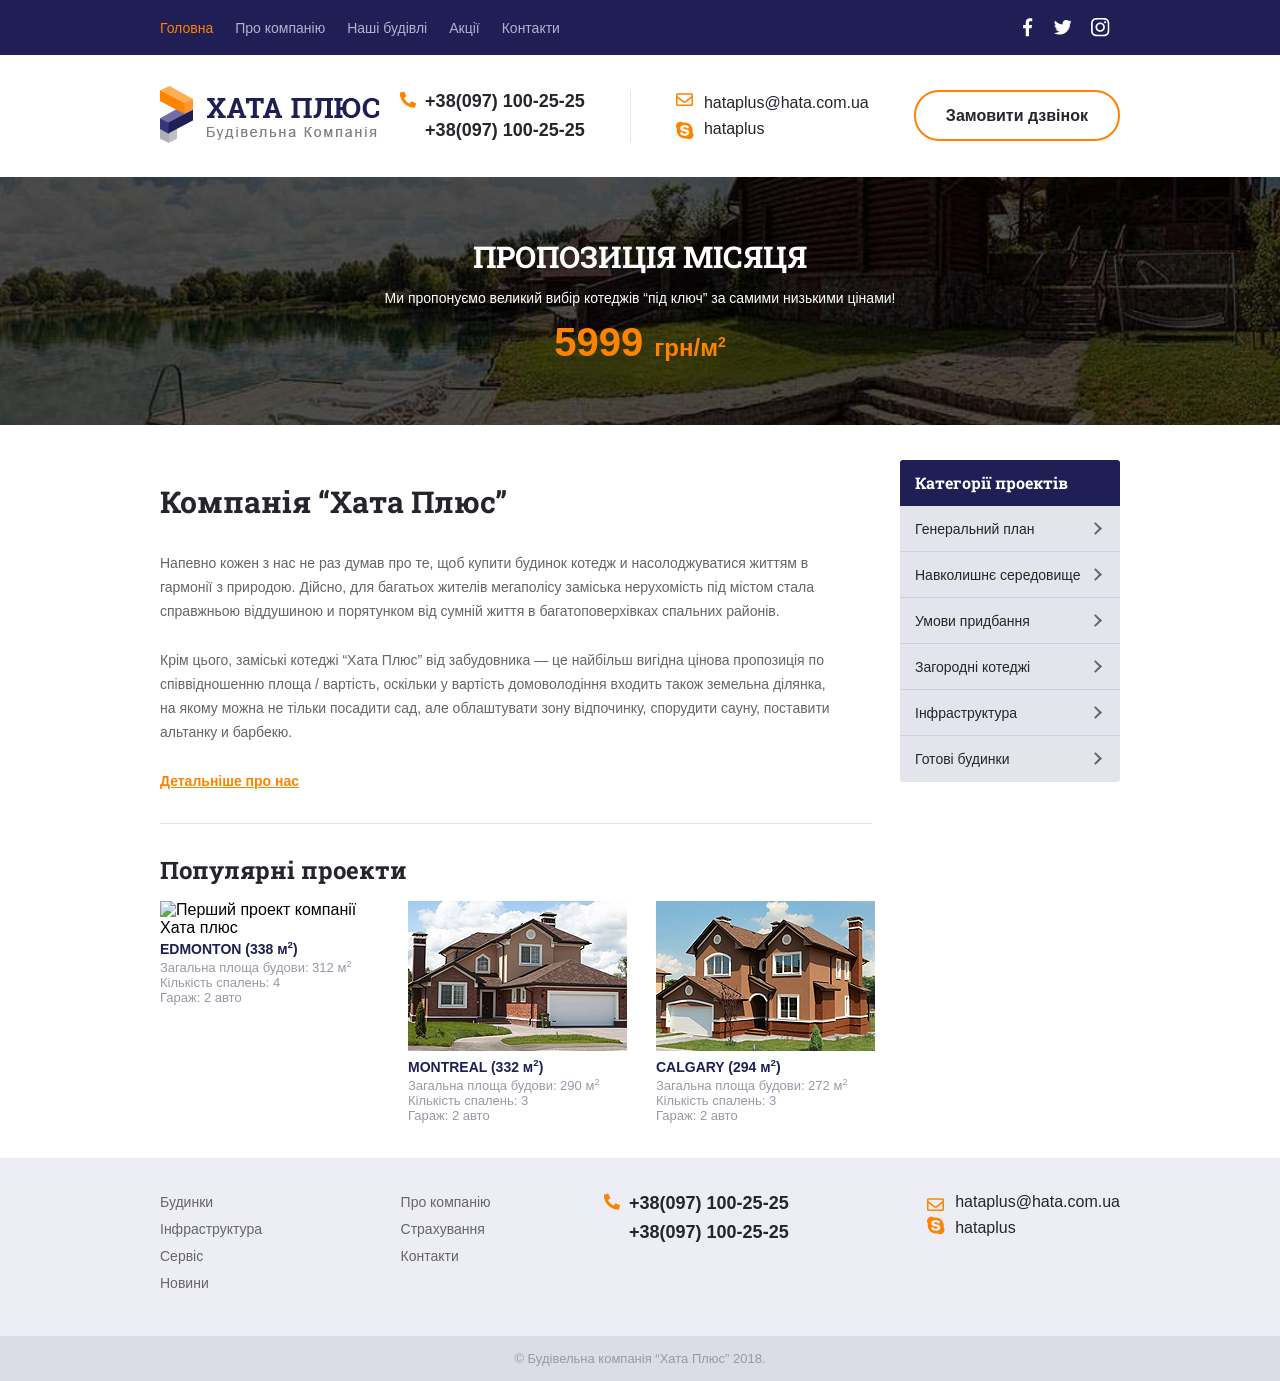
==== index.html @ a2377d91 "Upload" ====
<!DOCTYPE html>
<html lang="uk">

<head>
    <meta charset="UTF-8">
    <meta http-equiv="X-UA-Compatible" content="IE=edge">
    <link rel="stylesheet" href="css/style.css">
    <link rel="shortcut icon" href="img/logotup-site.png" type="image/x-icon">
    <title>Hata-plus. Будівельна компанія, продаж домів, проекти</title>
</head>

<body>
    <!-- HEADER -->
    <header>
        <div class="header_wrapper">
            <nav>
                <ul class="header_ul">
                    <li><a id="orange" href="index.html">Головна</a></li>
                    <li><a href="#">Про компанію</a></li>
                    <li><a href="build_list.html">Наші будівлі</a></li>
                    <li><a href="#">Акції</a></li>
                    <li><a href="mapa_contacts.html">Контакти</a></li>
                </ul>
            </nav>
            <div class="icons">
                <ul>
                    <li><a class="fb" href="#"></a></li>
                    <li><a class="tw" href="#"></a></li>
                    <li><a class="inst" href="#"></a></li>
                </ul>
            </div>  
        </div>
    </header>
    <!-- HEADER -->

    <!-- Menu -->

    <div class="wrapper-first">
        <picture class="logo">
            <source srcset="img/logo.webp" type="image/webp"></a>
            <a href="index.html"><img src="img/logo.png" alt="Логотип будівельної компаніаї Hata-plus"></a>
        </picture>

        <div class="contacts">      
            <nav>
                <ul>
                    <li class="phone"><a href="tel:+380971002525">+38(097) 100-25-25</a></li>
                    <li><a href="tel:+380971002525">+38(097) 100-25-25</a></li>
                </ul>
            </nav>
        </div>

        <div class="vertical-line"></div>

        <div class="gmail-image">
            <div class="image-iconss">
                <img src="img/email.png" alt="іконка почти Hata-plus">
                <img src="img/skype.png" alt="конка скайпа Hata-plus">
            </div>
    
            <div class="gmail">
                <ul>
                    <li><a href="milto: hataplus@hata.com.ua">hataplus@hata.com.ua</a></li>
                    <li><a href="skype: hataplus">hataplus</a></li>
                </ul>
            </div>
        </div>
        <div class="button-call">
            <a href="tel: +380971647256">Замовити дзвінок</a>
        </div>
    </div>
    <!-- Menu -->

    <!-- Main-bg-photo-text -->


    <div class="image-text">
        <p class="propoz-month">Пропозиція місяця</p>
        <p class="propoz-low-price">Ми пропонуємо великий вибір котеджів “під ключ” за самими низькими цінами!</p>
        <p class="maney">5999 <small>грн/м<sup>2</sup></small></p>
    </div>
    <!-- Main-bg-photo-text -->

    <!-- Main-text-links -->
    <div class="wrapper-second">
        <div class="nav-text">
            <main class="main">  
                <article>    
                    <h1 class="nav-title">Компанія “Хата Плюс”</h1>

                    <p class="main-text">Напевно кожен з нас не раз думав про те, щоб купити будинок котедж и насолоджуватися
                        життям в
                        гармонії з природою. Дійсно, для багатьох жителів мегаполісу заміська нерухомість під містом стала
                        справжньою віддушиною и порятунком від сумній життя в багатоповерхівках спальних районів.</p>

                    <p class="main-text">Крім цього, заміські котеджі “Хата Плюс” від забудовника — це найбільш вигідна цінова
                        пропозиція по
                        співвідношенню площа / вартість, оскільки у вартість домоволодіння входить також земельна ділянка, на
                        якому можна не тільки посадити сад, але облаштувати зону відпочинку, спорудити сауну, поставити альтанку
                        и барбекю.</p>

                    <p class="main-text"><a href="#">Детальніше про нас</a></p>
                    <hr>
                </article>   
            
            <section class="section">
                <p class="title-text-project">Популярні проекти</p>
                <div class="projects">
                    <figure class="figure">
                        <figcaption>
                            <a href="#"></a>
                            <img src="img/first-house.png" alt="Перший проект компанії Хата плюс">
                            <h4 class="projects-title">EDMONTON (338 м<sup><small>2</small></sup>)</h4>
                            <p class="projects-text">Загальна площа будови: 312 м<sup><small>2</small></sup></p>
                            <p class="projects-text">Кількість спалень: 4</p>
                            <p class="projects-text">Гараж: 2 авто</p>
                        </figcaption>
                    </figure>
    
                    <figure class="figure">
                        <figcaption>
                            <a href="#"></a>
                            <img src="img/second-house.png" alt="Другий проект компанії Хата плюс">
                            <h4 class="projects-title">MONTREAL (332 м<sup><small>2</small></sup>)</h4>
                            <p class="projects-text">Загальна площа будови: 290 м<sup><small>2</small></sup></p>
                            <p class="projects-text">Кількість спалень: 3</p>
                            <p class="projects-text">Гараж: 2 авто</p>
                        </figcaption>
                    </figure>
    
                    <figure class="figure">
                        <figcaption>
                            <a href="#"></a>
                            <img src="img/third-house.png" alt="Третій проект компанії Хата плюс">
                            <h4 class="projects-title">CALGARY (294 м<sup><small>2</small></sup>)</h4>
                            <p class="projects-text">Загальна площа будови: 272 м<sup><small>2</small></sup></p>
                            <p class="projects-text">Кількість спалень: 3</p>
                            <p class="projects-text">Гараж: 2 авто</p>
                        </figcaption>
                    </figure>
                </div>
            </section> 
        </div>

                                                            <!--LIST-->
        <aside class="list-menu">
            <nav>
                <p>Категорії проектів</p>
                <ul>
                    <li class="main-li">
                        <a href="#" class="main-headerline">Генеральний план</a>
                    </li>
                    <li class="main-li">
                        <a href="#" class="main-headerline">Навколишнє середовище</a>
                        <ul class="sub-menu">
                            <li><a href="#">Продані</a></li>
                            <li><a href="#">Заброньованні</a></li>
                            <li id="cat3"><a href="#">В процесі будівництва</a></li>
                        </ul>
                    </li>
                    <li class="main-li">
                        <a href="#" class="main-headerline">Умови придбання</a>                    
                    </li>
                    <li class="main-li">
                        <a href="#" class="main-headerline">Загородні котеджі</a>                       
                    </li>
                    <li class="main-li">
                        <a href="#" class="main-headerline">Інфраструктура</a>
                    </li>
                    <li class="main-li">
                        <a href="#" class="main-headerline">Готові будинки</a>
                    </li>
                </ul>
            </nav>
                                                <!--LIST-->
        </aside>
            </main> 
        </div>

    <!-- Main-text-links -->

    <!-- Footer -->
    <footer class="footer">
        <section class="wrapper-third">
            <nav class="footer-menu">
                <ul>
                    <li><a href="build_list.html">Будинки</a></li>
                    <li><a href="#">Інфраструктура</a></li>
                    <li><a href="#">Сервіс</a></li>
                    <li><a href="#">Новини</a></li>
                </ul>
            </nav>
            <nav class="footer-info">
                <ul>
                    <li><a href="#">Про компанію</a></li>
                    <li><a href="#">Страхування</a></li>
                    <li><a href="#"> Контакти</a></li>
                </ul>
            </nav>
            <div class="footer-contacts">
                <a class="before" style="margin: 0;" href="tel: +380971002525">+38(097) 100-25-25</a>
                <a href="tel: +380971002525">+38(097) 100-25-25</a>
            </div>
            <div class="footer-gmain-img">
                <div class="footer-image-icons">
                    <img src="img/email.png" alt="email">
                    <img src="img/skype.png" alt="skype">
                </div>
                <div class="footer-gmail">
                    <ul>
                        <li><a style="margin: 0;" href="milto: hataplus@hata.com.ua">hataplus@hata.com.ua</a></li>
                        <li><a href="skype: hataplus">hataplus</a></li>
                    </ul>
                </div>
            </div>
        </section>
    </footer>
    <!-- Footer -->

    <!-- Footer 2-->
    <footer class="footer-last">
        <div class="wrapper-fourth">
            <p>© Будівельна компанія “Хата Плюс” 2018.</p>
        </div>
    </footer>

</body>

</html>
---- css/style.css ----
body{  
    margin: 0;
    font-family: "Arial";
    cursor: url(../img/cursor-cus.cur), auto;
}

h1, h2, h3, h4, h5, h6{
    margin: 0;
}

/* HEADER */

header{
    position: fixed;
    width: 100%;
    top: 0;
    z-index: 2;
    background-color: #1f1f56;
}

.logo a{
    cursor: url(../img/cursor-poin.cur), auto;
}

.header_wrapper{
    display: flex;
    justify-content: space-between;
    max-width: 960px;
    margin: 0 auto;
    align-items: center;
    height: 55px;
}

.header_ul a{
    text-decoration: none;
    font-size: 14px;
    margin: 0 22px 0 0;
    color: #b1b1d2;
    cursor: url(../img/cursor-poin.cur), auto;
}

#orange{
    color: #fd8300;
}

.header_ul li a:hover{
    color: #fd8300;
}

.header_ul{
    list-style: none;
    margin: 0;
    padding: 0;

    display: flex;
}

.header_ul{
    padding: 12px 0;
}


            /*ICONS*/


.icons img{
    margin: 0 0 0 22px;
}

.icons ul{
    list-style: none;
    display: flex;
    align-items: center;
}

.icons li{
    padding: 10px;
}

.icons a {
    display: block;
    background-image: url(../img/sprites.png);
    transition: 0.5s;
}

.icons a {
    transition: 0.5s;
    display: block;
    background-image: url(../img/sprite.png);
}

a.fb {
    width: 10px;
    height: 19px;
}

a.tw {
    background-position: 6.3rem 0;
    width: 18px;
    height: 15px;
}

a.inst {
    background-position: 12rem 0;
    width: 19px;
    height: 19px;
}

a.fb:hover {
    background-position: 0 -2.25rem;
}

a.tw:hover {
    background-position: 6.3rem -2.25rem;
}

a.inst:hover {
    background-position: 12rem -2.25rem;
}


                /*ICONS*/

.vertical-line {
    display: inline;
    height: 51px;
    border-left: 1px solid #e4e4ec;
}

.wrapper-first{
    max-width: 960px;

    margin: 0 auto;
    padding: 75px 0 20px;
    display: flex;
    justify-content: space-between;
    align-items: center;
    background-color: #fff;
}

.image-iconss img{
    display: block;
    margin: 8px 0;
    padding: 7px 0 0 0;
}

.image-iconss{
    padding: 0 10px 0 0;
}

.contacts a{
    text-decoration: none;
    font-size: 18px;
    color: #25252c;
    font-weight: bold;
    display: block;
    margin: 8px 0;
    cursor: url(../img/cursor-poin.cur), auto;
}

.contacts ul{
    list-style: none;
    padding: 0;
}

.contacts a:hover{
    color: #fd8300;
    text-decoration: underline;
}

.gmail a{
    text-decoration: none;
    font-size: 16px;
    color: #25252c;
    display: block;
    margin: 8px 0;
    cursor: url(../img/cursor-poin.cur), auto;
}
.gmail ul{
    list-style-type: none;
    padding: 0;
}

.gmail a:hover{
    color: #fd8300;
    text-decoration: underline;
}

.gmail-image{
    display: flex;
}

.button-call a{
    text-decoration: none;
    font-size: 16px;
    color: #25252c;
    font-weight: bold;

    border: 2px solid #fd8300;
    border-radius: 25px;
    background-color: #ffffff;
    padding: 15px 30px;
    cursor: url(../img/cursor-poin.cur), auto;
}

.button-call a:hover{
    background-color: #fd8300;
    color: #fff;
}

.phone::before {
    content: url(../img/phone.png);
    position: absolute;
    margin: 0 0 0 -25px;
}

.icons li a{
    cursor: url(../img/cursor-poin.cur), auto;
}

.propoz-month{
    font-size: 30px;
    text-transform: uppercase;
    color: #ffffff;
    font-weight: 700;
    font-family: "RobotoSlab";
    text-align: center;
    margin: 0;
}

.propoz-low-price{
    font-size: 14px;
    color: #ffffff;
    text-align: center;
}

.maney{
    font-size: 40px;
    color: #fd8300;
    font-weight: bold;
    text-align: center;
    margin: 0;
}

.maney small{
    font-size: 24px;
}

.image-text{
    padding: 60px;
    background-image: url(../img/house.jpg);
    background-size: cover;
}

.wrapper-second{
    width: 100%;
    max-width: 960px;
    margin: 0 auto;

    display: flex;
    justify-content: space-between;
    padding: 35px 0 0 0;
}

.nav-title{
    font-size: 30px;
    color: #24242b;
    font-weight: 700;
    padding: 0;
    margin: 0;
    font-family: "RobotoSlab";
    margin: 0 0 30px;
}

.main-text{
    width: 670px;
    font-size: 14px;
    color: #666666;
    line-height: 24px;
    margin: 0 0 25px;
}


.nav-text a{
    font-size: 14px;
    text-decoration: underline;
    color: #fd8300;
    font-weight: bold;
    cursor: url(../img/cursor-poin.cur), auto;
}

.nav-text{
    max-width: 712px;
}

.nav-text a:hover{
    color: #666;
    text-decoration: none;
}


/*list*/

.list-menu p {
    margin: 0;
    padding: 11px 15px;
    width: 190px;
    color: #ffffff;
    font-size: 16px;
    font-weight: 700;
    font-family: "RobotoSlab";
    line-height: 24px;
    background-color: #1f1f56;
    border-radius: 3px 3px 0 0;
}

.list-menu ul {
    margin: 0;
    padding: 0;
    list-style: none;
}

.main-li {
    padding: 0 15px;
    background-color: #e4e4ec;
    box-shadow: inset 0px -1px 0px #cecedd;
}

#cat3 {
    border-bottom: 1px solid #cecedd;
}

.main-li:last-child {
    box-shadow: none;
    border-radius: 0 0 3px 3px;
}

.main-li:hover {
    background-color: #fd8300;
    cursor: url(../img/cursor-poin.cur), auto;
}

article{
    margin: 22px 0 15px;
}

hr{
    margin: 30px 0;
    border: none;
    border-top: 1px solid #e4e4ec;
}

.main-li:hover .sub-menu {
    display: block;
}

.main-li:hover .main-headerline {
    color: #fff;
    cursor: url(../img/cursor-poin.cur), auto;
}

.main-headerline {
    display: block;
    position: relative;
    padding: 11px 0;
    color: #25252c;
    font-size: 14px;
    text-decoration: none;
    line-height: 24px;
    transition: .5s ease all;
}

.main-headerline::before {
    content: '';
    position: absolute;
    right: 15px;
    top: 18px;
    width: 7px;
    height: 7px;
    border-right: 2px solid #666;
    border-bottom: 2px solid #666;
    transform: rotate(-45deg);
    transition: all .5s ease;
    margin: 0 -10px 0 0;
}

.main-li:hover .main-headerline::before {
    border: 2px solid #fff;
    border-right: none;
    border-top: none;
}

.sub-menu {
    display: none;
}

.sub-menu li {
    margin: 0 -15px;
    padding: 11px 15px 11px 30px;
    background-color: #e4e4ec;
}

.sub-menu li:hover {
    background-color: #cecedd;
    cursor: url(../img/cursor-poin.cur), auto;
}

.sub-menu a {
    color: #666;
    font-size: 14px;
    text-decoration: none;
    line-height: 24px;
    cursor: url(../img/cursor-poin.cur), auto;
}

/*list*/


.title-text-project{
    font-size: 24px;
    color: #24242b;
    font-weight: 700;
    margin: 0 0 15px 0;
    font-family: "RobotoSlab";
}



.projects{
    width: 100%;
    max-width: 713px;
    padding: 0 28px 35px 0;

    display: flex;
    justify-content: space-between;
}

.projects a:hover ~ h4{
    text-decoration: underline;
}

.figure {
    padding: 0 28px 0 0;
    margin: 0;
    position: relative;
}

.before::before{
    content: url(../img/phone.png);
    position: absolute;
    margin: 0 0 0 -25px;
}

.maney sup{
    font-size: 14px;
}

.projects-title{
    font-size: 14px;
    color: #1f1f56;
    font-weight: bold;
}

.projects-title:hover{
    text-decoration: underline;
}


.projects-text{
    width: 220px;
    font-size: 13px;
    color: #9999a6;
    margin: 0;
}

.projects a {
    position: absolute;
    top: 0;
    left: 0;
    width: 100%;
    height: 100%;
}

.wrapper-third{
    width: 100%;
    max-width: 960px;
    
    margin: 0 auto;
    padding: 35px 0;
    display: flex;
    justify-content: space-between;
}

.first-project{
    padding: 0 28px 0 0;
}

.second-project{
    padding: 0 28px 0 0;
}

.footer{
    background-color: #ededf5;
}


.footer-menu a{
    font-size: 14px;
    color: #666666;
    text-decoration: none;  
    cursor: url(../img/cursor-poin.cur), auto;
}

.footer-menu li{
    padding: 0  0 9px 0;
}


.footer-menu ul{
    list-style: none;
    margin: 0;
    padding: 0;
}

.footer-info a{
    font-size: 14px;
    color: #666666;
    text-decoration: none;
    cursor: url(../img/cursor-poin.cur), auto;
}

.footer-menu a:hover{
    color: #fd8300;
}

.footer-info a:hover{
    color: #fd8300;
}

.footer-info ul{
    list-style: none;
    margin: 0;
    padding: 0;
}

.footer-info li{
    padding: 0  0 9px 0;
}


.footer-contacts a{
    text-decoration: none;
    font-size: 18px;
    color: #25252c;
    font-weight: bold;
    display: block;
    margin: 8px 0;
    cursor: url(../img/cursor-poin.cur), auto;
}

.footer-contacts a:hover{
    text-decoration: underline;
    color: #fd8300;
}

.footer-gmail a{
    text-decoration: none;
    font-size: 16px;
    color: #25252c;
    display: block;
    margin: 8px 0;
    cursor: url(../img/cursor-poin.cur), auto;
}

.footer-gmail ul{
    list-style-type: none;
    padding: 0;
    margin: 0;
}

.footer-gmail a:hover{
    text-decoration: underline;
    color: #fd8300;
}

.footer-gmain-img{
    display: flex;
}

.wrapper-fourth{
    background-color: #dcdce6;
}

.footer-image-icons img{
    display: block;
    margin: 5px 0;
    padding: 0 10px 0 0;
}

.wrapper-fourth p{
    font-size: 13px;
    color: #9999a6;
    text-align: center;
    margin: 0;
    padding: 15px 0;
}

@font-face {
    font-family: "RobotoSlab";
    src: url(../fonts/RobotoSlab-Bold.ttf);
}
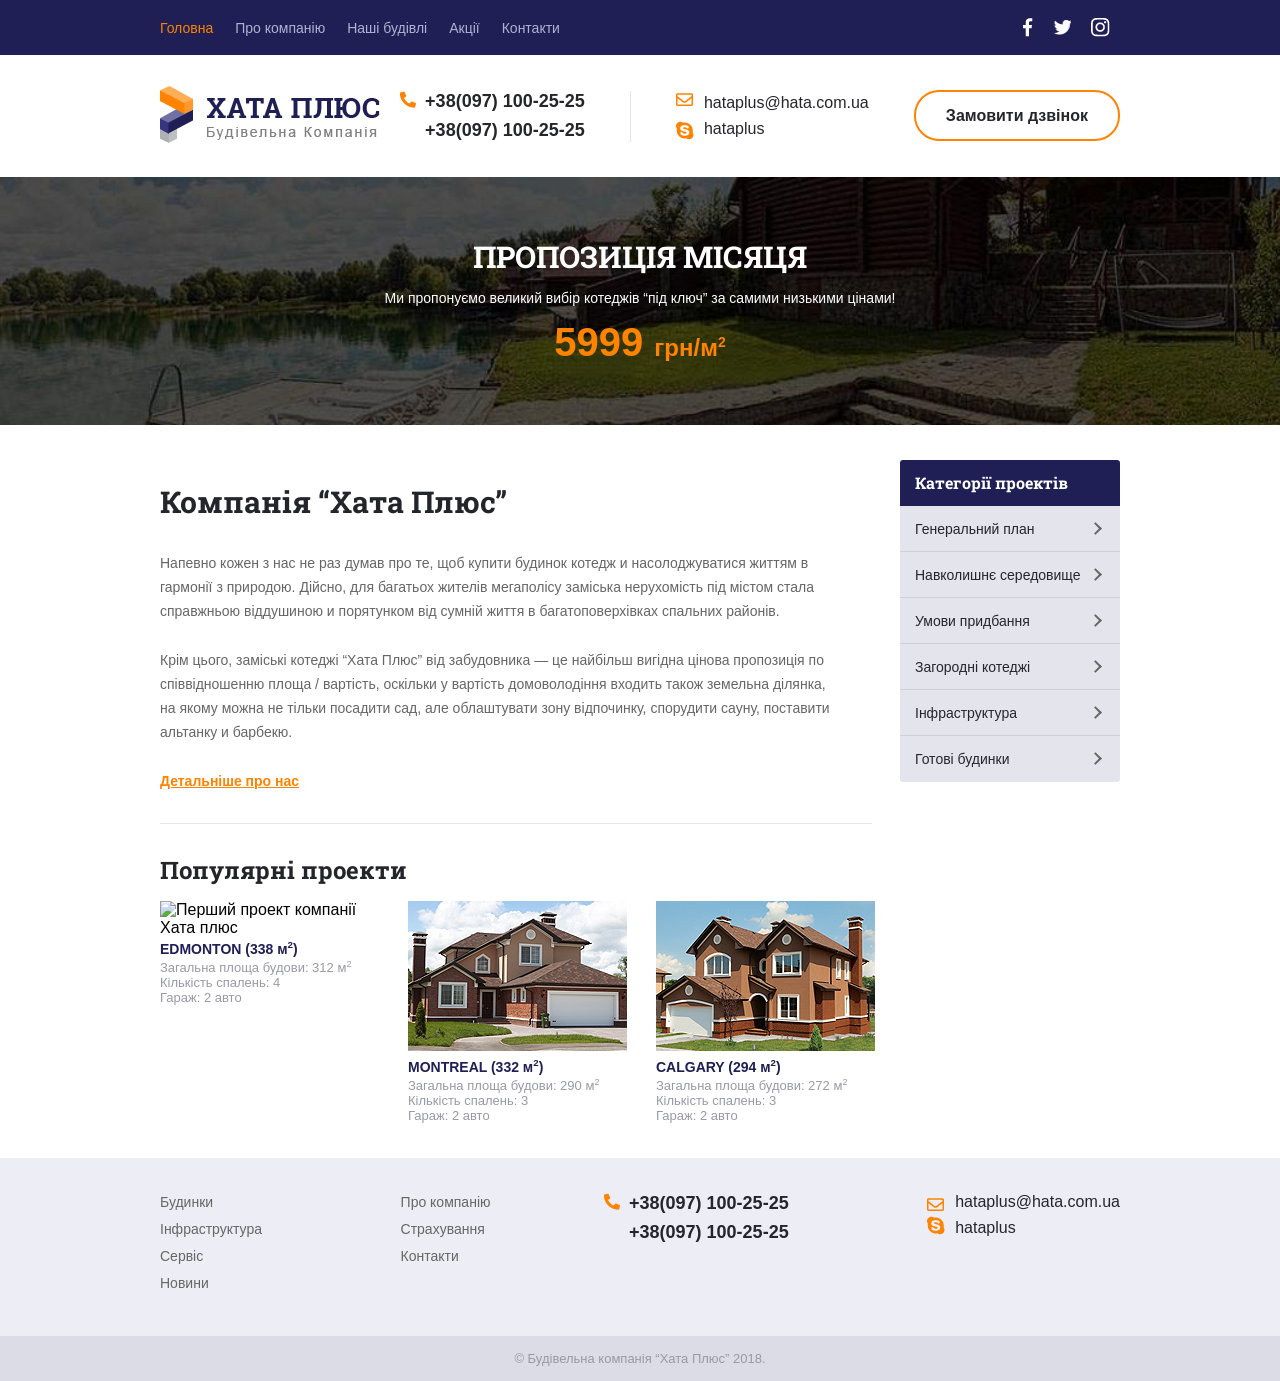
==== commit 96d87301: "Upload" ====
--- a/index.html
+++ b/index.html
@@ -143,8 +143,8 @@
         </div>
 
                                                             <!--LIST-->
-        <aside class="list-menu">
-            <nav>
+        <aside>
+            <nav class="list-menu">
                 <p>Категорії проектів</p>
                 <ul>
                     <li class="main-li">
--- a/css/style.css
+++ b/css/style.css
@@ -424,7 +424,10 @@
     font-family: "RobotoSlab";
 }
 
-
+.list-menu {
+    position: sticky;
+    top: 65px;
+}
 
 .projects{
     width: 100%;
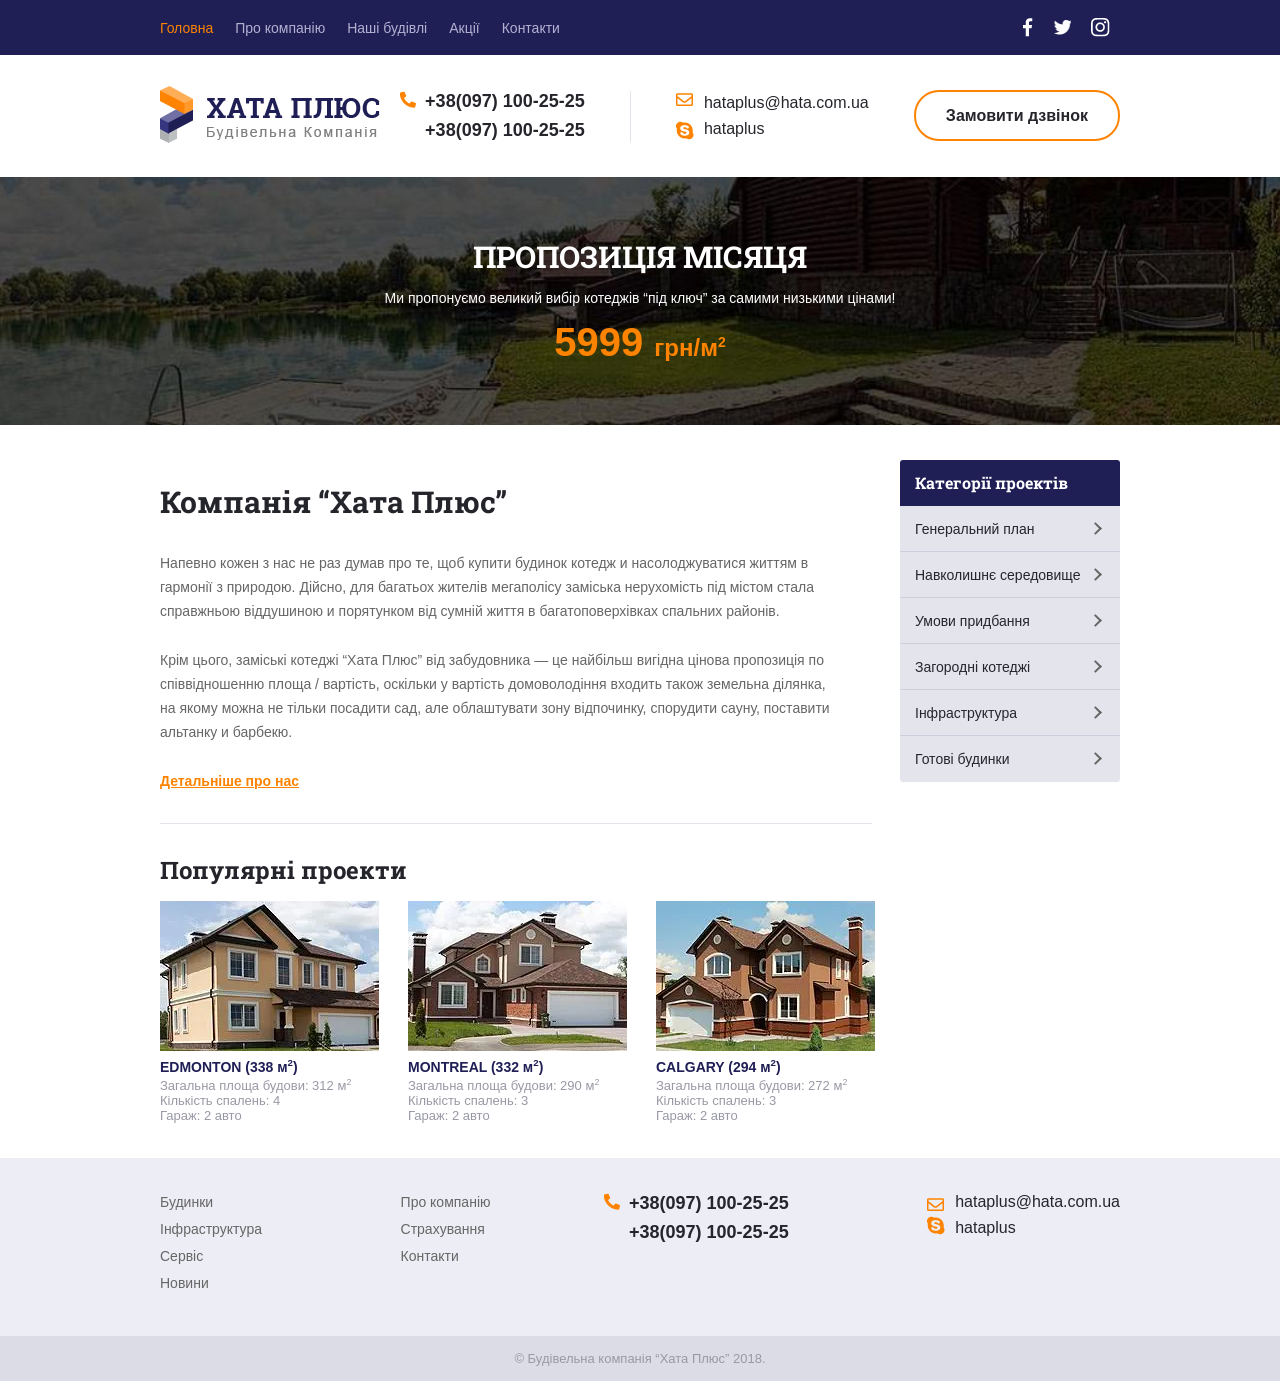
==== commit a9048ace: "Upload" ====
--- a/index.html
+++ b/index.html
@@ -109,8 +109,11 @@
                     <figure class="figure">
                         <figcaption>
                             <a href="#"></a>
-                            <img src="img/first-house.png" alt="Перший проект компанії Хата плюс">
-                            <h4 class="projects-title">EDMONTON (338 м<sup><small>2</small></sup>)</h4>
+                            <picture>
+                                <source srcset="img/first-house.webp" type="image/webp"></a>
+                                <img src="img/first-house.jpg" alt="Логотип будівельної компаніаї Hata-plus"></a>
+                            </picture>
+                            <h2 class="projects-title">EDMONTON (338 м<sup><small>2</small></sup>)</h2>
                             <p class="projects-text">Загальна площа будови: 312 м<sup><small>2</small></sup></p>
                             <p class="projects-text">Кількість спалень: 4</p>
                             <p class="projects-text">Гараж: 2 авто</p>
@@ -120,8 +123,11 @@
                     <figure class="figure">
                         <figcaption>
                             <a href="#"></a>
-                            <img src="img/second-house.png" alt="Другий проект компанії Хата плюс">
-                            <h4 class="projects-title">MONTREAL (332 м<sup><small>2</small></sup>)</h4>
+                            <picture>
+                                <source srcset="img/second-house.webp" type="image/webp"></a>
+                                <img src="img/second-house.jpg" alt="Логотип будівельної компаніаї Hata-plus"></a>
+                            </picture>
+                            <h2 class="projects-title">MONTREAL (332 м<sup><small>2</small></sup>)</h2>
                             <p class="projects-text">Загальна площа будови: 290 м<sup><small>2</small></sup></p>
                             <p class="projects-text">Кількість спалень: 3</p>
                             <p class="projects-text">Гараж: 2 авто</p>
@@ -131,8 +137,11 @@
                     <figure class="figure">
                         <figcaption>
                             <a href="#"></a>
-                            <img src="img/third-house.png" alt="Третій проект компанії Хата плюс">
-                            <h4 class="projects-title">CALGARY (294 м<sup><small>2</small></sup>)</h4>
+                            <picture>
+                                <source srcset="img/third-house.webp" type="image/webp"></a>
+                                <img src="img/third-house.jpg" alt="Логотип будівельної компаніаї Hata-plus"></a>
+                            </picture> 
+                            <h2 class="projects-title">CALGARY (294 м<sup><small>2</small></sup>)</h2>
                             <p class="projects-text">Загальна площа будови: 272 м<sup><small>2</small></sup></p>
                             <p class="projects-text">Кількість спалень: 3</p>
                             <p class="projects-text">Гараж: 2 авто</p>
--- a/css/style.css
+++ b/css/style.css
@@ -250,6 +250,7 @@
     padding: 60px;
     background-image: url(../img/house.jpg);
     background-size: cover;
+    background-color: #000;
 }
 
 .wrapper-second{
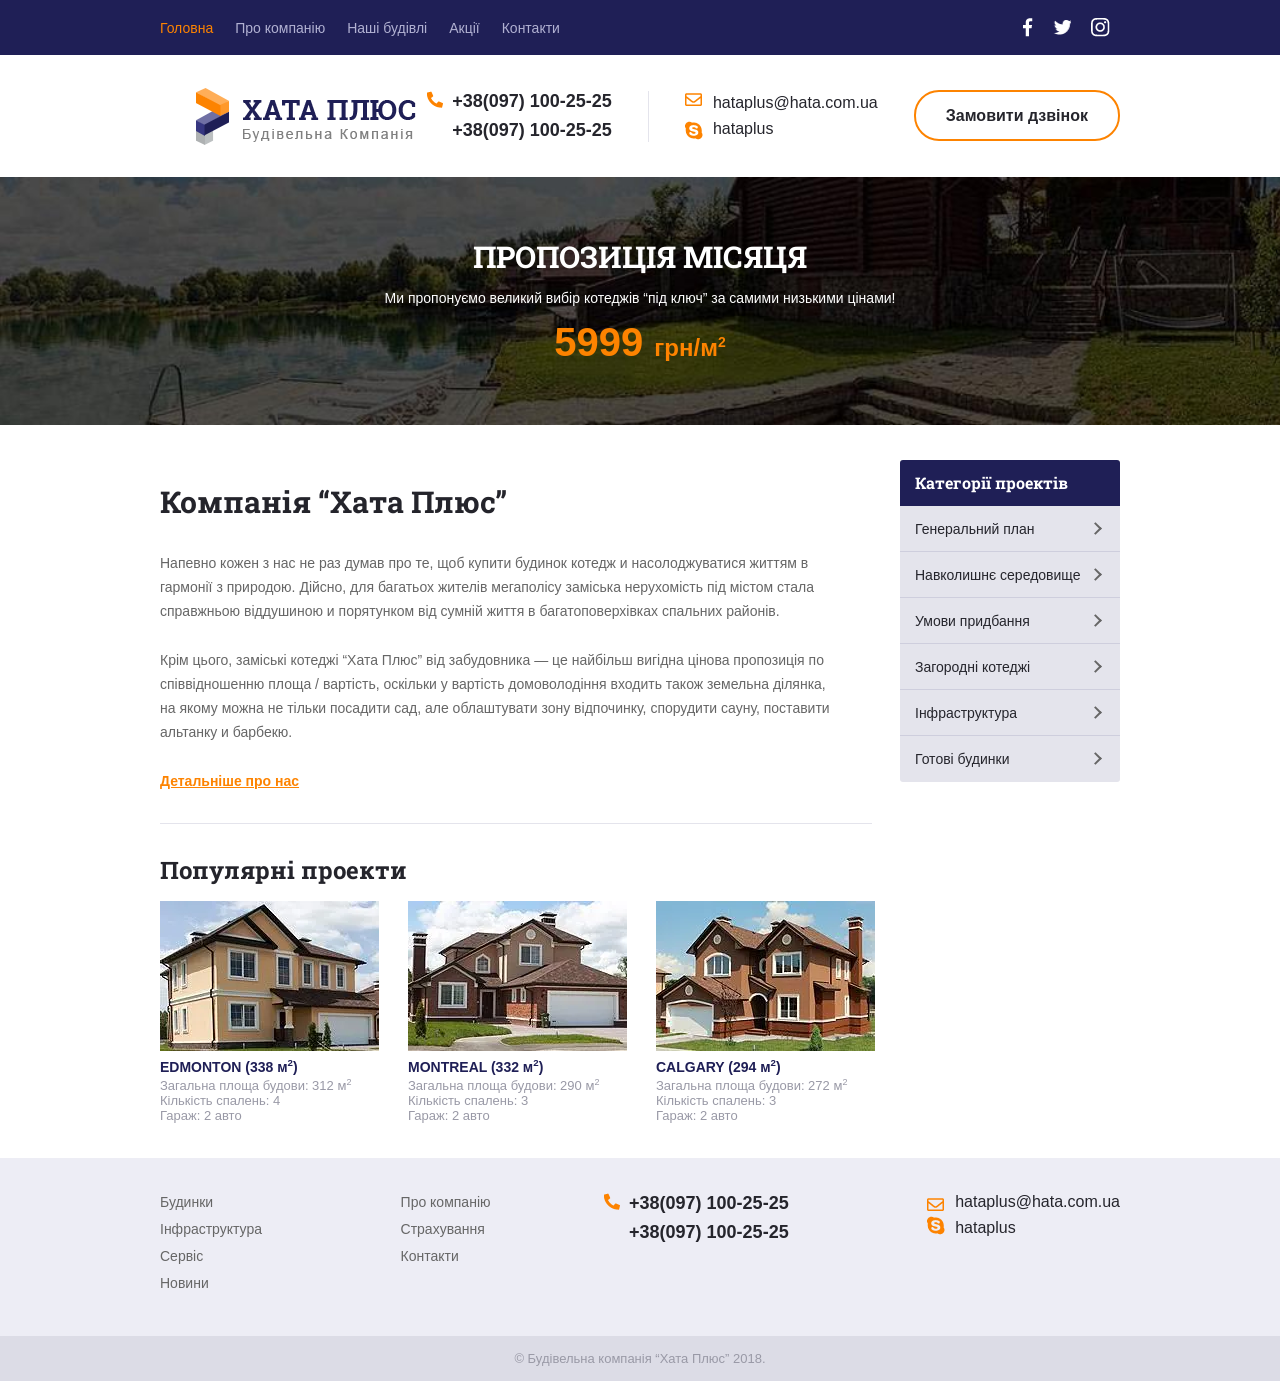
==== commit 673e433f: "Upload" ====
--- a/index.html
+++ b/index.html
@@ -36,10 +36,12 @@
     <!-- Menu -->
 
     <div class="wrapper-first">
-        <picture class="logo">
-            <source srcset="img/logo.webp" type="image/webp"></a>
-            <a href="index.html"><img src="img/logo.png" alt="Логотип будівельної компаніаї Hata-plus"></a>
-        </picture>
+        <a href="index.html">
+            <picture class="logo">
+                <source srcset="img/logo.webp" type="image/webp"></a>
+                <img src="img/logo.png" alt="Логотип будівельної компаніаї Hata-plus">
+            </picture>
+        </a>
 
         <div class="contacts">      
             <nav>
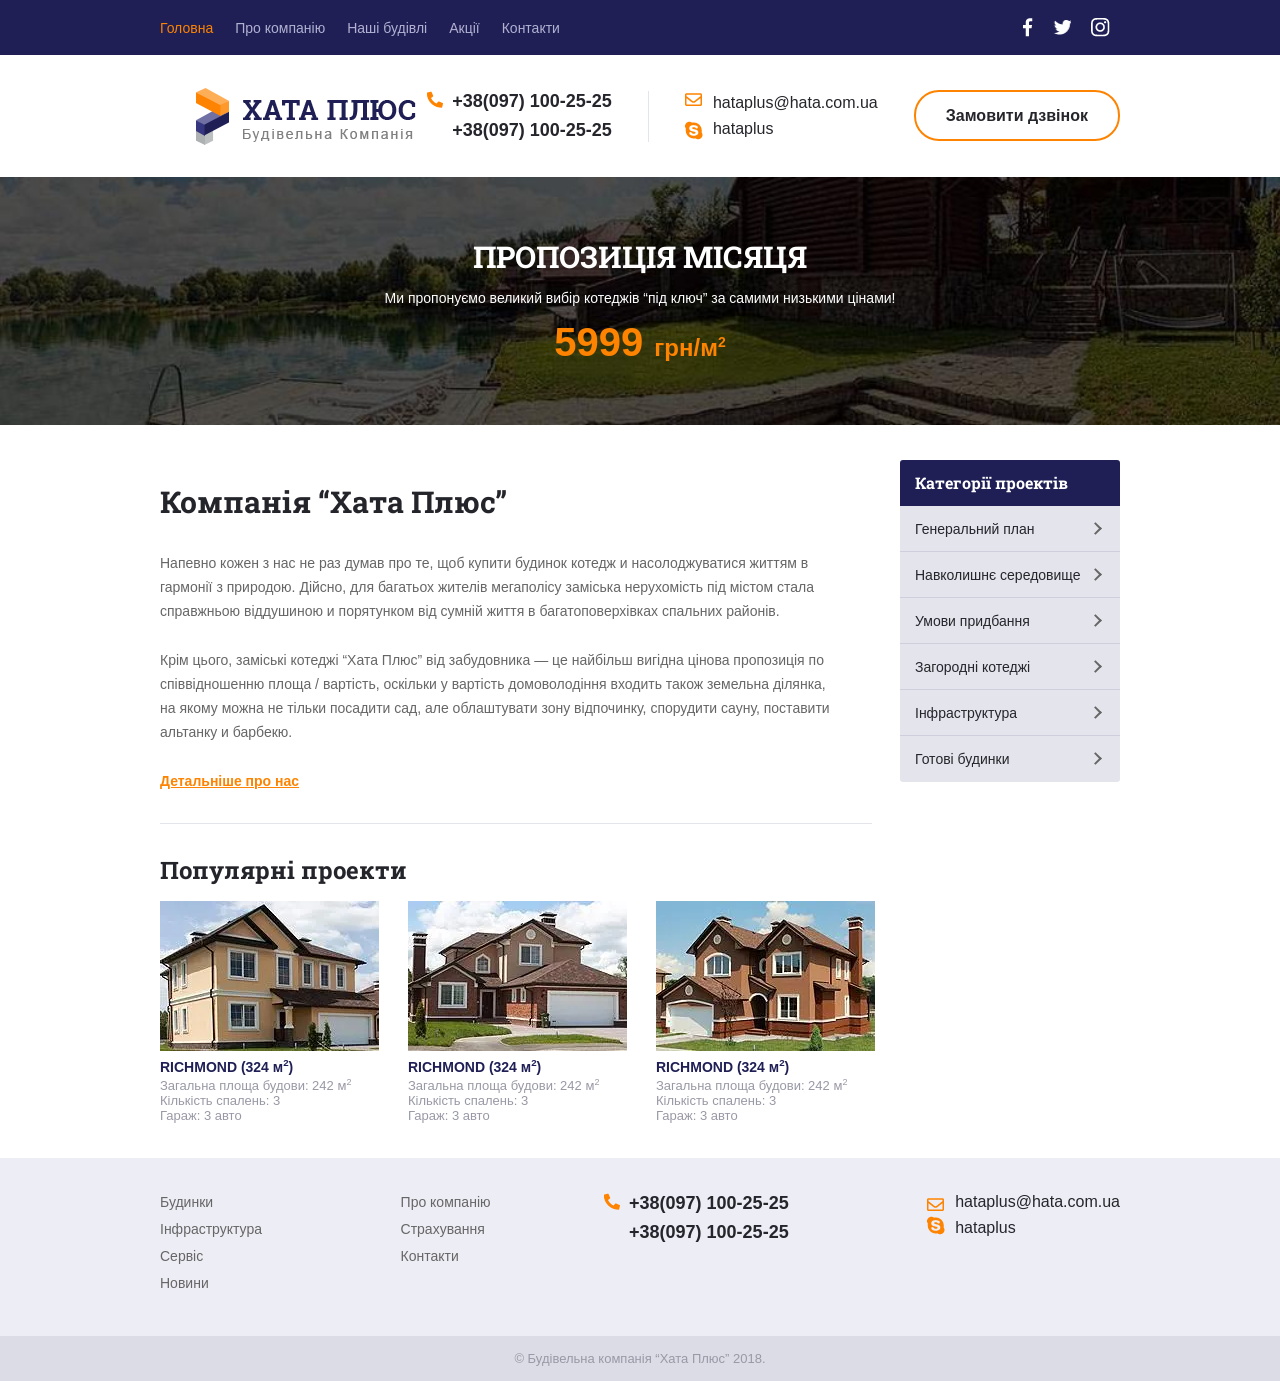
==== commit 836cf707: "Hata" ====
--- a/index.html
+++ b/index.html
@@ -112,13 +112,27 @@
                         <figcaption>
                             <a href="#"></a>
                             <picture>
-                                <source srcset="img/first-house.webp" type="image/webp"></a>
+                                <source srcset="img/first-house.webp" type="image/webp">
                                 <img src="img/first-house.jpg" alt="Логотип будівельної компаніаї Hata-plus"></a>
                             </picture>
-                            <h2 class="projects-title">EDMONTON (338 м<sup><small>2</small></sup>)</h2>
-                            <p class="projects-text">Загальна площа будови: 312 м<sup><small>2</small></sup></p>
-                            <p class="projects-text">Кількість спалень: 4</p>
-                            <p class="projects-text">Гараж: 2 авто</p>
+                            <h4 class="projects-title">RICHMOND (324 м<sup><small>2</small></sup>)</h4>
+                            <p class="projects-text">Загальна площа будови: 242 м<sup><small>2</small></sup></p>
+                            <p class="projects-text">Кількість спалень: 3</p>
+                            <p class="projects-text">Гараж: 3 авто</p>
+                        </figcaption>
+                    </figure>
+
+                    <figure class="figure">
+                        <figcaption>
+                            <a href="#"></a>
+                            <picture>
+                                <source srcset="img/second-house.webp" type="image/webp">
+                                <img src="img/second-house.jpg" alt="Логотип будівельної компаніаї Hata-plus"></a>
+                            </picture>
+                            <h4 class="projects-title">RICHMOND (324 м<sup><small>2</small></sup>)</h4>
+                            <p class="projects-text">Загальна площа будови: 242 м<sup><small>2</small></sup></p>
+                            <p class="projects-text">Кількість спалень: 3</p>
+                            <p class="projects-text">Гараж: 3 авто</p>
                         </figcaption>
                     </figure>
     
@@ -126,27 +140,13 @@
                         <figcaption>
                             <a href="#"></a>
                             <picture>
-                                <source srcset="img/second-house.webp" type="image/webp"></a>
-                                <img src="img/second-house.jpg" alt="Логотип будівельної компаніаї Hata-plus"></a>
+                                <source srcset="img/third-house.webp" type="image/webp">
+                                <img src="img/third-house.jpg" alt="Логотип будівельної компаніаї Hata-plus"></a>
                             </picture>
-                            <h2 class="projects-title">MONTREAL (332 м<sup><small>2</small></sup>)</h2>
-                            <p class="projects-text">Загальна площа будови: 290 м<sup><small>2</small></sup></p>
+                            <h4 class="projects-title">RICHMOND (324 м<sup><small>2</small></sup>)</h4>
+                            <p class="projects-text">Загальна площа будови: 242 м<sup><small>2</small></sup></p>
                             <p class="projects-text">Кількість спалень: 3</p>
-                            <p class="projects-text">Гараж: 2 авто</p>
-                        </figcaption>
-                    </figure>
-    
-                    <figure class="figure">
-                        <figcaption>
-                            <a href="#"></a>
-                            <picture>
-                                <source srcset="img/third-house.webp" type="image/webp"></a>
-                                <img src="img/third-house.jpg" alt="Логотип будівельної компаніаї Hata-plus"></a>
-                            </picture> 
-                            <h2 class="projects-title">CALGARY (294 м<sup><small>2</small></sup>)</h2>
-                            <p class="projects-text">Загальна площа будови: 272 м<sup><small>2</small></sup></p>
-                            <p class="projects-text">Кількість спалень: 3</p>
-                            <p class="projects-text">Гараж: 2 авто</p>
+                            <p class="projects-text">Гараж: 3 авто</p>
                         </figcaption>
                     </figure>
                 </div>
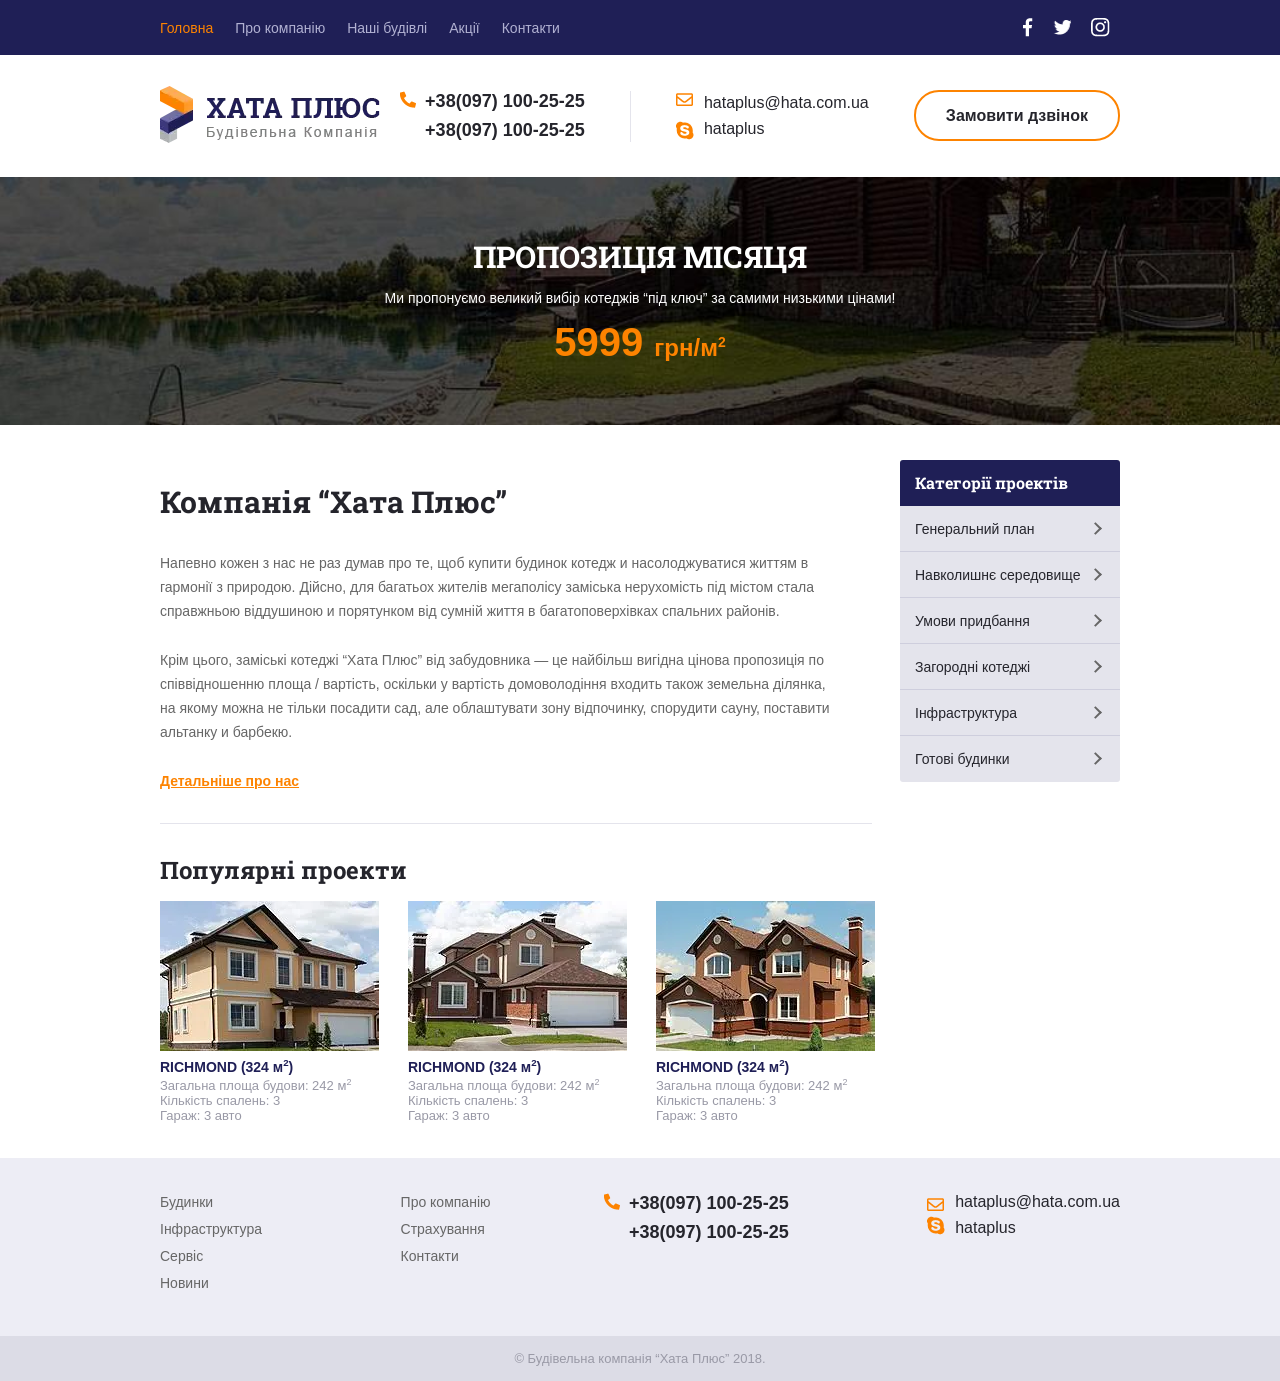
==== commit e847445e: "Hata" ====
--- a/index.html
+++ b/index.html
@@ -38,7 +38,7 @@
     <div class="wrapper-first">
         <a href="index.html">
             <picture class="logo">
-                <source srcset="img/logo.webp" type="image/webp"></a>
+                <source srcset="img/logo.webp" type="image/webp">
                 <img src="img/logo.png" alt="Логотип будівельної компаніаї Hata-plus">
             </picture>
         </a>
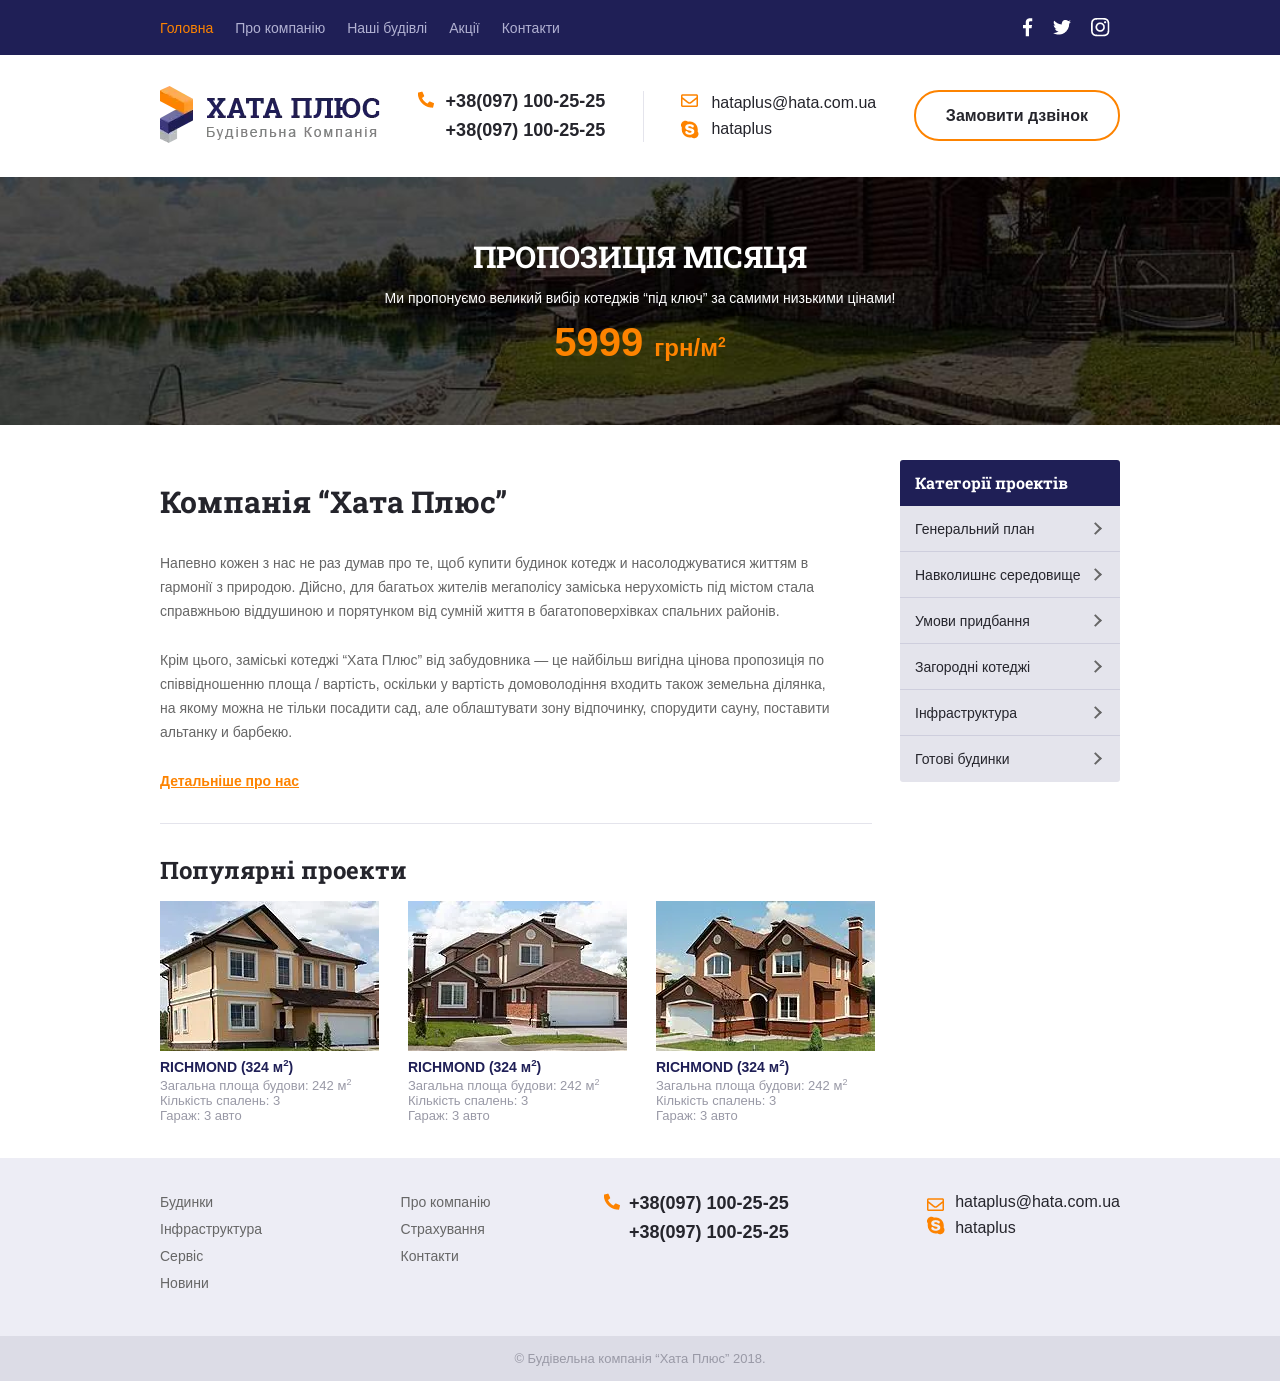
==== commit 158984ea: "upload" ====
--- a/index.html
+++ b/index.html
@@ -52,21 +52,14 @@
             </nav>
         </div>
 
-        <div class="vertical-line"></div>
-
-        <div class="gmail-image">
-            <div class="image-iconss">
-                <img src="img/email.png" alt="іконка почти Hata-plus">
-                <img src="img/skype.png" alt="конка скайпа Hata-plus">
-            </div>
+        <div class="vertical-line"></div>    
     
             <div class="gmail">
                 <ul>
-                    <li><a href="milto: hataplus@hata.com.ua">hataplus@hata.com.ua</a></li>
-                    <li><a href="skype: hataplus">hataplus</a></li>
+                    <li><a class="convert" href="milto: hataplus@hata.com.ua">hataplus@hata.com.ua</a></li>
+                    <li><a class="skype" href="skype: hataplus">hataplus</a></li>
                 </ul>
             </div>
-        </div>
         <div class="button-call">
             <a href="tel: +380971647256">Замовити дзвінок</a>
         </div>
--- a/css/style.css
+++ b/css/style.css
@@ -78,44 +78,44 @@
 }
 
 .icons a {
-    display: block;
-    background-image: url(../img/sprites.png);
-    transition: 0.5s;
-}
-
-.icons a {
-    transition: 0.5s;
-    display: block;
     background-image: url(../img/sprite.png);
+    display: block;
 }
 
 a.fb {
     width: 10px;
     height: 19px;
+    background-position: -57px -21px;
 }
 
 a.tw {
-    background-position: 6.3rem 0;
     width: 18px;
     height: 15px;
+    background-position: -69px -21px;
 }
 
 a.inst {
-    background-position: 12rem 0;
     width: 19px;
     height: 19px;
+    background-position: -89px -21px;
 }
 
 a.fb:hover {
-    background-position: 0 -2.25rem;
+    width: 10px;
+    height: 19px;
+    background-position: -57px 0;
 }
 
 a.tw:hover {
-    background-position: 6.3rem -2.25rem;
+    width: 18px;
+    height: 15px;
+    background-position: -69px 0;
 }
 
 a.inst:hover {
-    background-position: 12rem -2.25rem;
+    width: 19px;
+    height: 19px;
+    background-position: -89px 0;
 }
 
 
@@ -138,14 +138,10 @@
     background-color: #fff;
 }
 
-.image-iconss img{
-    display: block;
-    margin: 8px 0;
-    padding: 7px 0 0 0;
-}
-
-.image-iconss{
-    padding: 0 10px 0 0;
+
+.contacts{
+    position: relative;
+    padding-left: 28px;
 }
 
 .contacts a{
@@ -166,6 +162,44 @@
 .contacts a:hover{
     color: #fd8300;
     text-decoration: underline;
+}
+
+.gmail a::before{
+    content: '';
+    position: absolute;
+    left: 0;
+    background-image: url(../img/sprite.png);
+}
+
+
+
+.convert::before{
+    width: 17px;
+    height: 13px;
+    background-position: -18px 0;
+}
+
+.skype::before{
+    width: 18px;
+    height: 19px;
+    background-position: -37px 0;
+}
+
+.convert:hover::before{
+    width: 17px;
+    height: 13px;
+    background-position: -18px -21px;
+}
+
+.skype:hover::before{
+    width: 18px;
+    height: 19px;
+    background-position: -37px -21px;
+}
+
+.gmail{
+    position: relative;
+    padding-left: 30px;
 }
 
 .gmail a{
@@ -209,9 +243,17 @@
 }
 
 .phone::before {
-    content: url(../img/phone.png);
+    content: "";
     position: absolute;
-    margin: 0 0 0 -25px;
+    background-position: 0 0;
+    left: 0;
+    width: 16px;
+    height: 17px;
+    background-image: url(../img/sprite.png);
+}
+
+.phone:hover::before{
+    background-position: 0 -21px;
 }
 
 .icons li a{
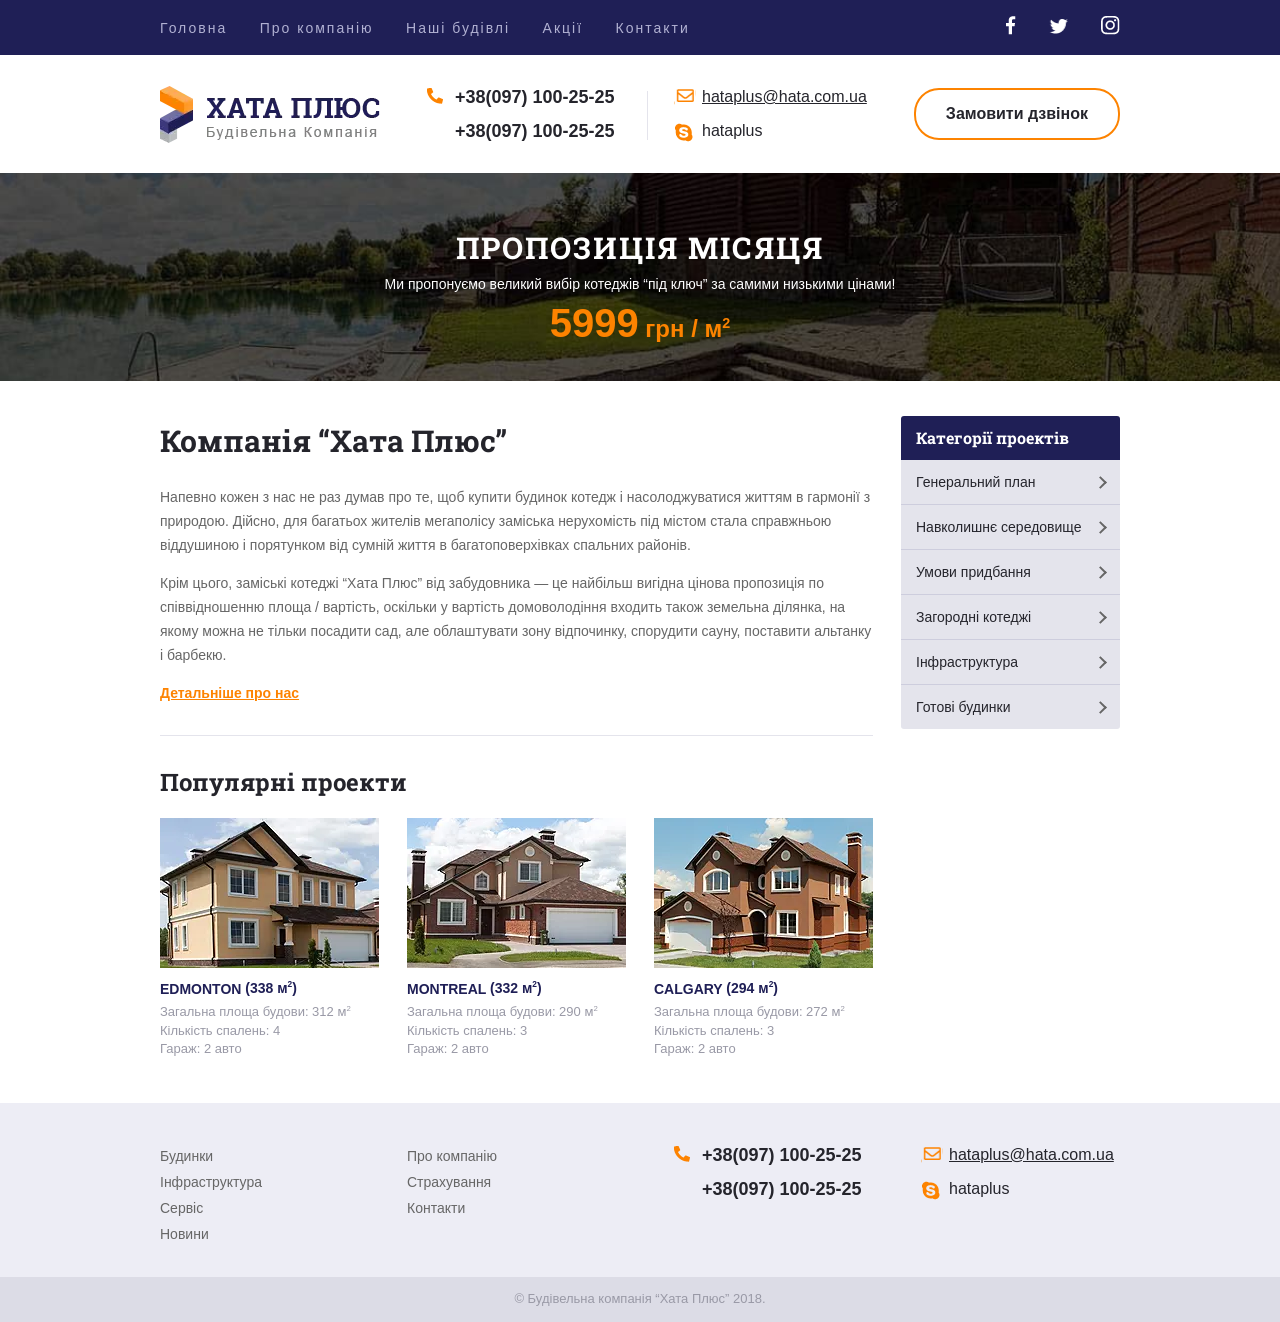
==== commit fee657cb: "Hata" ====
--- a/index.html
+++ b/index.html
@@ -1,233 +1,204 @@
-<!DOCTYPE html>
 <html lang="uk">
-
 <head>
     <meta charset="UTF-8">
     <meta http-equiv="X-UA-Compatible" content="IE=edge">
-    <link rel="stylesheet" href="css/style.css">
-    <link rel="shortcut icon" href="img/logotup-site.png" type="image/x-icon">
-    <title>Hata-plus. Будівельна компанія, продаж домів, проекти</title>
+    <meta name="viewport" content="width=device-width, initial-scale=1.0">
+    <title>Будівельна компанія ХатаПлюс : Головна HataPlus</title>
+    <link rel="stylesheet" href="css/hataplus1.css">
 </head>
-
 <body>
-    <!-- HEADER -->
     <header>
-        <div class="header_wrapper">
-            <nav>
-                <ul class="header_ul">
-                    <li><a id="orange" href="index.html">Головна</a></li>
-                    <li><a href="#">Про компанію</a></li>
-                    <li><a href="build_list.html">Наші будівлі</a></li>
-                    <li><a href="#">Акції</a></li>
-                    <li><a href="mapa_contacts.html">Контакти</a></li>
+        <div class="header">
+            <nav class="wrapper flex-between">
+                <ul class="menu">
+                    <li>
+                        <a href="index.html">Головна</a>
+                    </li>
+                    <li>
+                        <a href="#">Про компанію</a>
+                    </li>
+                    <li>
+                        <a href="table.html">Наші будівлі</a>
+                    </li>
+                    <li>
+                        <a href="#">Акції</a>
+                    </li>
+                    <li>
+                        <a href="contacts.html">Контакти</a>
+                    </li>
+                </ul>
+                <ul class="social">
+                    <li><a href="#" class="fb"></a></li>
+                    <li><a href="#" class="tw"></a></li>
+                    <li><a href="#" class="in"></a></li>
                 </ul>
             </nav>
-            <div class="icons">
-                <ul>
-                    <li><a class="fb" href="#"></a></li>
-                    <li><a class="tw" href="#"></a></li>
-                    <li><a class="inst" href="#"></a></li>
-                </ul>
-            </div>  
+        </div>
+        <div class="wrapper row aic contact-info">
+            <div class="logo column">
+                <a href="index.html">
+                    <picture>
+                        <source srcset="img/logo.webp" type="image/webp">
+                        <img src="img/logo.jpg" alt="Логотип Хата Плюс">
+                    </picture>
+                </a>
+            </div>
+            <div class="phones column stick">
+                <p><a class="tel icon" href="tel:+380971002525">+38(097) 100-25-25</a></p>
+                <p><a href="tel:+380971002525">+38(097) 100-25-25</a></p>
+            </div>
+            <div class="messengers column">
+                <p><a class="mail icon" href="mailto:hataplus@hata.com.ua">hataplus@hata.com.ua</a></p>
+                <p><a class="skype icon" href="skype:hataplus">hataplus</a></p>
+            </div>
+            <div class="cta column">
+                <a href="#">Замовити дзвінок</a>
+            </div>
+        </div>
+        <div class="proposition">
+            <div class="wrapper">
+                <p class="prop-title">Пропозиція місяця</p>
+                <p class="prop-text">Ми пропонуємо великий вибір котеджів “під ключ” за самими низькими цінами!</p>
+                <p class="prop-cost"><span>5999</span> грн / м<sup>2</sup></p>
+            </div>
         </div>
     </header>
-    <!-- HEADER -->
-
-    <!-- Menu -->
-
-    <div class="wrapper-first">
-        <a href="index.html">
-            <picture class="logo">
-                <source srcset="img/logo.webp" type="image/webp">
-                <img src="img/logo.png" alt="Логотип будівельної компаніаї Hata-plus">
-            </picture>
-        </a>
-
-        <div class="contacts">      
-            <nav>
-                <ul>
-                    <li class="phone"><a href="tel:+380971002525">+38(097) 100-25-25</a></li>
-                    <li><a href="tel:+380971002525">+38(097) 100-25-25</a></li>
-                </ul>
-            </nav>
-        </div>
-
-        <div class="vertical-line"></div>    
-    
-            <div class="gmail">
-                <ul>
-                    <li><a class="convert" href="milto: hataplus@hata.com.ua">hataplus@hata.com.ua</a></li>
-                    <li><a class="skype" href="skype: hataplus">hataplus</a></li>
-                </ul>
-            </div>
-        <div class="button-call">
-            <a href="tel: +380971647256">Замовити дзвінок</a>
-        </div>
-    </div>
-    <!-- Menu -->
-
-    <!-- Main-bg-photo-text -->
-
-
-    <div class="image-text">
-        <p class="propoz-month">Пропозиція місяця</p>
-        <p class="propoz-low-price">Ми пропонуємо великий вибір котеджів “під ключ” за самими низькими цінами!</p>
-        <p class="maney">5999 <small>грн/м<sup>2</sup></small></p>
-    </div>
-    <!-- Main-bg-photo-text -->
-
-    <!-- Main-text-links -->
-    <div class="wrapper-second">
-        <div class="nav-text">
-            <main class="main">  
-                <article>    
-                    <h1 class="nav-title">Компанія “Хата Плюс”</h1>
-
-                    <p class="main-text">Напевно кожен з нас не раз думав про те, щоб купити будинок котедж и насолоджуватися
-                        життям в
-                        гармонії з природою. Дійсно, для багатьох жителів мегаполісу заміська нерухомість під містом стала
-                        справжньою віддушиною и порятунком від сумній життя в багатоповерхівках спальних районів.</p>
-
-                    <p class="main-text">Крім цього, заміські котеджі “Хата Плюс” від забудовника — це найбільш вигідна цінова
-                        пропозиція по
-                        співвідношенню площа / вартість, оскільки у вартість домоволодіння входить також земельна ділянка, на
-                        якому можна не тільки посадити сад, але облаштувати зону відпочинку, спорудити сауну, поставити альтанку
-                        и барбекю.</p>
-
-                    <p class="main-text"><a href="#">Детальніше про нас</a></p>
-                    <hr>
-                </article>   
-            
-            <section class="section">
-                <p class="title-text-project">Популярні проекти</p>
-                <div class="projects">
-                    <figure class="figure">
+    <main class="wrapper flex-between main">
+        <div class="main-info main-with-aside">
+            <section class="content">
+                <h1>Компанія “Хата Плюс”</h1>
+                <p>Напевно кожен з нас не раз думав про те, щоб купити будинок котедж і насолоджуватися життям в гармонії з природою. Дійсно, для багатьох жителів мегаполісу заміська нерухомість під містом стала справжньою віддушиною і порятунком від сумній життя в багатоповерхівках спальних районів.</p>
+                <p>Крім цього, заміські котеджі “Хата Плюс” від забудовника — це найбільш вигідна цінова пропозиція по співвідношенню площа / вартість, оскільки у вартість домоволодіння входить також земельна ділянка, на якому можна не тільки посадити сад, але облаштувати зону відпочинку, спорудити сауну, поставити альтанку і барбекю.</p>
+                <p><a href="#">Детальніше про нас</a></p>
+            </section>
+            <hr>
+            <section class="popular-projects">
+                <h2>Популярні проекти</h2>
+                <div class="row">
+                    <figure class="home">
                         <figcaption>
                             <a href="#"></a>
                             <picture>
-                                <source srcset="img/first-house.webp" type="image/webp">
-                                <img src="img/first-house.jpg" alt="Логотип будівельної компаніаї Hata-plus"></a>
+                                <source srcset="img/Edmonton.webp" type="image/webp">
+                                <img src="img/Edmonton.jpg" alt="Найбільший будинок Едмонтон Edmonton">
                             </picture>
-                            <h4 class="projects-title">RICHMOND (324 м<sup><small>2</small></sup>)</h4>
-                            <p class="projects-text">Загальна площа будови: 242 м<sup><small>2</small></sup></p>
-                            <p class="projects-text">Кількість спалень: 3</p>
-                            <p class="projects-text">Гараж: 3 авто</p>
+                            <h3>EDMONTON <span>(338 м<sup>2</sup>)</span></h3>
+                            <p>Загальна площа будови: 312 м<sup>2</sup></p>
+                            <p>Кількість спалень: 4</p>
+                            <p>Гараж: 2 авто</p>
                         </figcaption>
                     </figure>
-
-                    <figure class="figure">
+                    <figure class="home">
                         <figcaption>
                             <a href="#"></a>
                             <picture>
-                                <source srcset="img/second-house.webp" type="image/webp">
-                                <img src="img/second-house.jpg" alt="Логотип будівельної компаніаї Hata-plus"></a>
+                                <source srcset="img/Montreal.webp" type="image/webp">
+                                <img src="img/Montreal.jpg" alt="Середній Будинок Монтреал Montreal">
                             </picture>
-                            <h4 class="projects-title">RICHMOND (324 м<sup><small>2</small></sup>)</h4>
-                            <p class="projects-text">Загальна площа будови: 242 м<sup><small>2</small></sup></p>
-                            <p class="projects-text">Кількість спалень: 3</p>
-                            <p class="projects-text">Гараж: 3 авто</p>
+                            <h3>MONTREAL <span>(332 м<sup>2</sup>)</span></h3>
+                            <p>Загальна площа будови: 290 м<sup>2</sup></p>
+                            <p>Кількість спалень: 3</p>
+                            <p>Гараж: 2 авто</p>
                         </figcaption>
                     </figure>
-    
-                    <figure class="figure">
+                    <figure class="home">
                         <figcaption>
                             <a href="#"></a>
                             <picture>
-                                <source srcset="img/third-house.webp" type="image/webp">
-                                <img src="img/third-house.jpg" alt="Логотип будівельної компаніаї Hata-plus"></a>
+                                <source srcset="img/Galgary.webp" type="image/webp">
+                                <img src="img/Galgary.jpg" alt="Найменший Будинок Калгері Calgary">
                             </picture>
-                            <h4 class="projects-title">RICHMOND (324 м<sup><small>2</small></sup>)</h4>
-                            <p class="projects-text">Загальна площа будови: 242 м<sup><small>2</small></sup></p>
-                            <p class="projects-text">Кількість спалень: 3</p>
-                            <p class="projects-text">Гараж: 3 авто</p>
+                            <h3>CALGARY <span>(294 м<sup>2</sup>)</span></h3>
+                            <p>Загальна площа будови: 272 м<sup>2</sup></p>
+                            <p>Кількість спалень: 3</p>
+                            <p>Гараж: 2 авто</p>
                         </figcaption>
                     </figure>
                 </div>
-            </section> 
-        </div>
-
-                                                            <!--LIST-->
-        <aside>
-            <nav class="list-menu">
+            </section>
+        </div>
+        <aside class="sidebar">
+            <nav class="aside-menu">
                 <p>Категорії проектів</p>
                 <ul>
-                    <li class="main-li">
-                        <a href="#" class="main-headerline">Генеральний план</a>
-                    </li>
-                    <li class="main-li">
-                        <a href="#" class="main-headerline">Навколишнє середовище</a>
+                    <li>
+                        <a href="#">Генеральний план</a>
+                    </li>
+                    <li>
+                        <a href="#">Навколишнє середовище</a>
                         <ul class="sub-menu">
-                            <li><a href="#">Продані</a></li>
-                            <li><a href="#">Заброньованні</a></li>
-                            <li id="cat3"><a href="#">В процесі будівництва</a></li>
+                            <li>
+                                <a href="#">Продані</a>
+                            </li>
+                            <li>
+                                <a href="#">Заброньованні</a>
+                            </li>
+                            <li>
+                                <a href="#">В процесі будівництва</a>
+                            </li>
                         </ul>
                     </li>
-                    <li class="main-li">
-                        <a href="#" class="main-headerline">Умови придбання</a>                    
-                    </li>
-                    <li class="main-li">
-                        <a href="#" class="main-headerline">Загородні котеджі</a>                       
-                    </li>
-                    <li class="main-li">
-                        <a href="#" class="main-headerline">Інфраструктура</a>
-                    </li>
-                    <li class="main-li">
-                        <a href="#" class="main-headerline">Готові будинки</a>
+                    <li>
+                        <a href="#">Умови придбання</a>
+                    </li>
+                    <li>
+                        <a href="#">Загородні котеджі</a>
+                    </li>
+                    <li>
+                        <a href="#">Інфраструктура</a>
+                    </li>
+                    <li>
+                        <a href="#">Готові будинки</a>
                     </li>
                 </ul>
             </nav>
-                                                <!--LIST-->
         </aside>
-            </main> 
-        </div>
-
-    <!-- Main-text-links -->
-
-    <!-- Footer -->
-    <footer class="footer">
-        <section class="wrapper-third">
-            <nav class="footer-menu">
-                <ul>
-                    <li><a href="build_list.html">Будинки</a></li>
-                    <li><a href="#">Інфраструктура</a></li>
-                    <li><a href="#">Сервіс</a></li>
-                    <li><a href="#">Новини</a></li>
-                </ul>
-            </nav>
-            <nav class="footer-info">
-                <ul>
-                    <li><a href="#">Про компанію</a></li>
-                    <li><a href="#">Страхування</a></li>
-                    <li><a href="#"> Контакти</a></li>
-                </ul>
-            </nav>
-            <div class="footer-contacts">
-                <a class="before" style="margin: 0;" href="tel: +380971002525">+38(097) 100-25-25</a>
-                <a href="tel: +380971002525">+38(097) 100-25-25</a>
-            </div>
-            <div class="footer-gmain-img">
-                <div class="footer-image-icons">
-                    <img src="img/email.png" alt="email">
-                    <img src="img/skype.png" alt="skype">
+    </main>
+    <footer>
+        <div class="footer">
+            <div class="wrapper">
+                <div class="row">
+                    <ul class="column footer-menu">
+                        <li>
+                            <a href="#">Будинки</a>
+                        </li>
+                        <li>
+                            <a href="#">Інфраструктура</a>
+                        </li>
+                        <li>
+                            <a href="#">Сервіс</a>
+                        </li>
+                        <li>
+                            <a href="#">Новини</a>
+                        </li>
+                    </ul>
+                    <ul class="column footer-menu">
+                        <li>
+                            <a href="#">Про компанію</a>
+                        </li>
+                        <li>
+                            <a href="#">Страхування</a>
+                        </li>
+                        <li>
+                            <a href="#">Контакти</a>
+                        </li>
+                    </ul>
+                    <div class="phones column">
+                        <p><a class="tel icon" href="tel:+380971002525">+38(097) 100-25-25</a></p>
+                        <p><a href="tel:+380971002525">+38(097) 100-25-25</a></p>
+                    </div>
+                    <div class="messengers column">
+                        <p><a class="mail icon" href="mailto:hataplus@hata.com.ua">hataplus@hata.com.ua</a></p>
+                        <p><a class="skype icon" href="skype:hataplus">hataplus</a></p>
+                    </div>
                 </div>
-                <div class="footer-gmail">
-                    <ul>
-                        <li><a style="margin: 0;" href="milto: hataplus@hata.com.ua">hataplus@hata.com.ua</a></li>
-                        <li><a href="skype: hataplus">hataplus</a></li>
-                    </ul>
-                </div>
-            </div>
-        </section>
+            </div>
+        </div>
+        <div class="copy">
+            <div class="wrapper">
+                <p>&copy; Будівельна компанія “Хата Плюс” 2018.</p>
+            </div>
+        </div>
     </footer>
-    <!-- Footer -->
-
-    <!-- Footer 2-->
-    <footer class="footer-last">
-        <div class="wrapper-fourth">
-            <p>© Будівельна компанія “Хата Плюс” 2018.</p>
-        </div>
-    </footer>
-
 </body>
-
 </html>
--- a/css/hataplus1.css
+++ b/css/hataplus1.css
@@ -0,0 +1,467 @@
+@font-face {
+    font-family: 'Roboto Slab';
+    src: url('../fonts/RobotoSlab-Bold.eot');
+    src: url('../fonts/RobotoSlab-Bold.eot?#iefix') format('embedded-opentype'),
+        url('../fonts/RobotoSlab-Bold.woff2') format('woff2'),
+        url('../fonts/RobotoSlab-Bold.woff') format('woff'),
+        url('../fonts/RobotoSlab-Bold.ttf') format('truetype');
+    font-weight: bold;
+    font-style: normal;
+    font-display: swap;
+}
+
+body {
+    margin: 0;
+    font-family: "Arial", sans-serif;
+    cursor: url(../img/cursor2.cur), auto;
+}
+
+a {
+    cursor: url(../img/cursor3.cur) ,auto;
+}
+
+sup {
+    font-size: 0.6em;
+}
+
+hr {
+    margin: 30px 0;
+    border: none;
+    border-top: 1px solid #e4e4ec;
+}
+
+a {
+    position: relative;
+}
+
+.wrapper {
+    margin: 0 auto;
+    max-width: 960px;
+}
+
+.flex-between {
+    display: flex;
+    justify-content: space-between;
+}
+
+.row {
+    display: flex;
+    justify-content: space-between;
+    flex-wrap: wrap;
+    column-gap: 28px;
+    row-gap: 28px;
+}
+
+.column {
+    width: 219px;
+    box-sizing: border-box;
+}
+
+.aic {
+    align-items: center;
+}
+
+.header {
+    padding: 15.5px 0;
+    background-color: #1f1f56;
+}
+
+.header-shadow {
+    box-shadow: 0 0 5px rgba(0,0,0,0.1);
+}
+
+.header ul {
+    margin: 0 -14px;
+    padding-left: 0;
+    list-style: none;
+}
+
+.header li {
+    display: inline-block;
+    margin: 0 14px;
+    
+}
+
+.menu a {
+    font-size: 14px;
+    letter-spacing: 2px;
+    line-height: 24px;
+    color: #b1b1d2;
+    text-decoration: none;
+    transition: all .5s ease;
+}
+
+.menu a:hover {
+    color: #fd8300;
+    cursor: url(../img/cursor3.cur) auto;
+}
+
+.social a {
+    display: block;
+    background: url(../img/sprite.png);
+    transition: all .5s ease;
+}
+
+a.fb {
+    width: 10px;
+    height: 19px;
+    background-position: 0 0;
+}
+
+a.fb:hover {
+    background-position: 0 -2.25rem;
+}
+
+a.in {
+    width: 19px;
+    height: 19px;
+    background-position: 12rem 0;
+}
+
+a.in:hover {
+    background-position: 12rem -2.25rem;
+}
+
+a.tw {
+    width: 20px;
+    height: 16px;
+    background-position: 6.3rem 0;
+}
+
+a.tw:hover {
+    background-position: 6.3rem -2.25rem;
+}
+
+.contact-info {
+    padding: 20px 0;
+}
+
+.phones,
+.messengers {
+    padding-left: 48px;
+}
+
+.phones p,
+.messengers p {
+    margin: 10px 0;
+}
+
+.messengers a {
+    cursor: pointer;
+}
+
+.phones a {
+    font: bold 18px/24px Arial;
+    color: #25252c;
+    text-decoration: none;
+}
+
+.phones a:hover {
+    color: #fd8300;
+}
+
+.messengers a:hover {
+    color: #fd8300;
+}
+
+.icon:before {
+    content: '';
+    position: absolute;
+    left: -28px;
+    top: 1px;
+}
+
+.tel:before {
+    width: 19px;
+    height: 17px;
+    background: url(../img/sprite.png)  -92px -1px;
+}
+
+.mail:before {
+    width: 22px;
+    height: 17px;
+    background: url(../img/sprite.png)  -70.2px 0;
+}
+
+.skype:before {
+    width: 20px;
+    height: 21px;
+    background: url(../img/sprite.png)  60px 0;
+}
+
+.stick {
+    position: relative;
+}
+
+.stick:before {
+    content: '';
+    position: absolute;
+    top: 16px;
+    right: -22px;
+    width: 1px;
+    height: 49px;
+    background-color: #e4e4ec;
+}
+
+.messengers a {
+    font-size: 16px;
+    line-height: 24px;
+    color: #25252c;
+}
+
+.skype {
+    text-decoration: none;
+}
+
+.cta {
+    text-align: right;
+}
+
+.cta a {
+    display: inline-block;
+    padding: 12px 30px;
+    font-size: 16px;
+    font-weight: bold;
+    line-height: 24px;
+    color: #25252c;
+    text-decoration: none;
+    border: 2px solid #fd8300;
+    border-radius: 25px;
+    transition: all .25s ease;
+    cursor: url(../img/house-calgary.webp) auto;
+}
+
+.cta a:hover {
+    color: #fff;
+    background-color: #fd8300;
+}
+
+.proposition {
+    padding: 55px 0 35px;
+    text-align: center;
+    background: #19140f url(../img/picture.jpg) center/cover;
+}
+
+.proposition p {
+    margin: 0;
+}
+
+.prop-title {
+    color: #fff;
+    letter-spacing: 2px;
+    text-transform: uppercase;
+    font: 700 30px "Roboto Slab";
+}
+
+p.prop-text {
+    margin: 5px 0;
+    color: #fff;
+    font-size: 14px;
+    line-height: 24px;
+}
+
+.prop-cost {
+    font-size: 24px;
+    color: #fd8300;
+    font-weight: bold;
+}
+
+.prop-cost span {
+    font-size: 40px;
+}
+
+.main {
+    padding: 35px 0 45px;
+}
+
+.main-with-aside {
+    max-width: 713px;
+}
+
+.main-info h1,
+.main-info h2 {
+    color: #24242b;
+    font-family: "Roboto Slab";
+}
+
+.main-info h1 {
+    margin-top: 5px;
+    font-size: 30px;
+}
+
+.main-info h2 {
+    font-size: 24px;
+}
+
+.main-info a {
+    font-size: 14px;
+    line-height: 24px;
+    color: #fd8300;
+    font-weight: bold;
+}
+
+.main-info a:hover {
+    text-decoration: none;
+}
+
+.content p {
+    font-size: 14px;
+    line-height: 24px;
+    color: #666;
+}
+
+.home {
+    position: relative;
+    margin: 0;
+}
+
+.home a {
+    position: absolute;
+    left: 0;
+    top: 0;
+    width: 100%;
+    height: 100%;
+}
+
+.home a:hover ~ h3 {
+    text-decoration: underline;
+}
+
+.home h3 {
+    margin: 5px 0 0;
+    text-transform: uppercase;
+    font-size: 14px;
+    line-height: 24px;
+    color: #1f1f56;
+}
+
+.home h3 span {
+    text-transform: lowercase;
+}
+
+.home p {
+    margin: 0;
+    font-size: 13px;
+    line-height: 18px;
+    color: #9999a6;
+}
+
+.sidebar {
+    min-width: 219px;
+}
+
+.aside-menu {
+    position: sticky;
+    top: 35px;
+    border-radius: 3px;
+    overflow: hidden;
+}
+
+.aside-menu p {
+    margin: 0;
+    padding: 10px 15px;
+    color: #fff;
+    font: 700 16px/1.5em "Roboto Slab";
+    background-color: #1f1f56;
+}
+
+.aside-menu ul {
+    margin: 0;
+    padding: 0;
+    list-style: none;
+}
+
+.aside-menu a {
+    display: block;
+    padding: 10px 15px;
+    text-decoration: none;
+    font-size: 14px;
+    line-height: 24px;
+    color: #25252c;
+    background-color: #e4e4ec;
+}
+
+.aside-menu > ul > li + li > a {
+    border-top: 1px solid #cdcddd;    
+}
+
+.aside-menu > ul > li:hover > a {
+    color: #fff;
+    background-color: #fd8300;
+    cursor: url(../img/cursor3.cur), auto;
+}
+
+.aside-menu > ul > li > a:before {
+    content: '';
+    position: absolute;
+    right: 15px;
+    top: 18px;
+    width: 7px;
+    height: 7px;
+    border-right: 2px solid #666;
+    border-bottom: 2px solid #666;
+    transform: rotate(-45deg);
+    transition: all .5s ease;
+}
+
+.aside-menu > ul > li:hover > a:before {
+    top: 16px;
+    border-color: #fff;
+    transform: rotate(45deg);
+} 
+
+.aside-menu li:hover .sub-menu {
+    display: block; 
+
+}
+
+.sub-menu {
+    display: none;
+}
+
+.sub-menu a {
+    padding-left: 30px;
+    color: #666;
+}
+
+.sub-menu a:hover {
+    background-color: #cecedd;
+    cursor: url(../img/cursor3.cur) ,auto;
+}
+
+.footer {
+    padding: 30px 0 20px;
+    background-color: #ededf5;
+}
+
+.footer-menu {
+    margin: 10px 0;
+    padding: 0;
+    list-style: none;
+}
+
+.footer-menu a {
+    text-decoration: none;
+    font-size: 14px;
+    line-height: 26px;
+    color: #666;
+    cursor: url(../img/pointer.png), auto;
+}
+
+.footer-menu a:hover {
+    text-decoration: underline;
+    color: #fd8300;
+}
+
+.copy {
+    text-align: center;
+    font-size: 13px;
+    line-height: 18px;
+    color: #9999a6;
+    background-color: #dcdce6;
+}
+
+.copy p {
+    margin: 0;
+    padding: 13.5px 0;
+}
